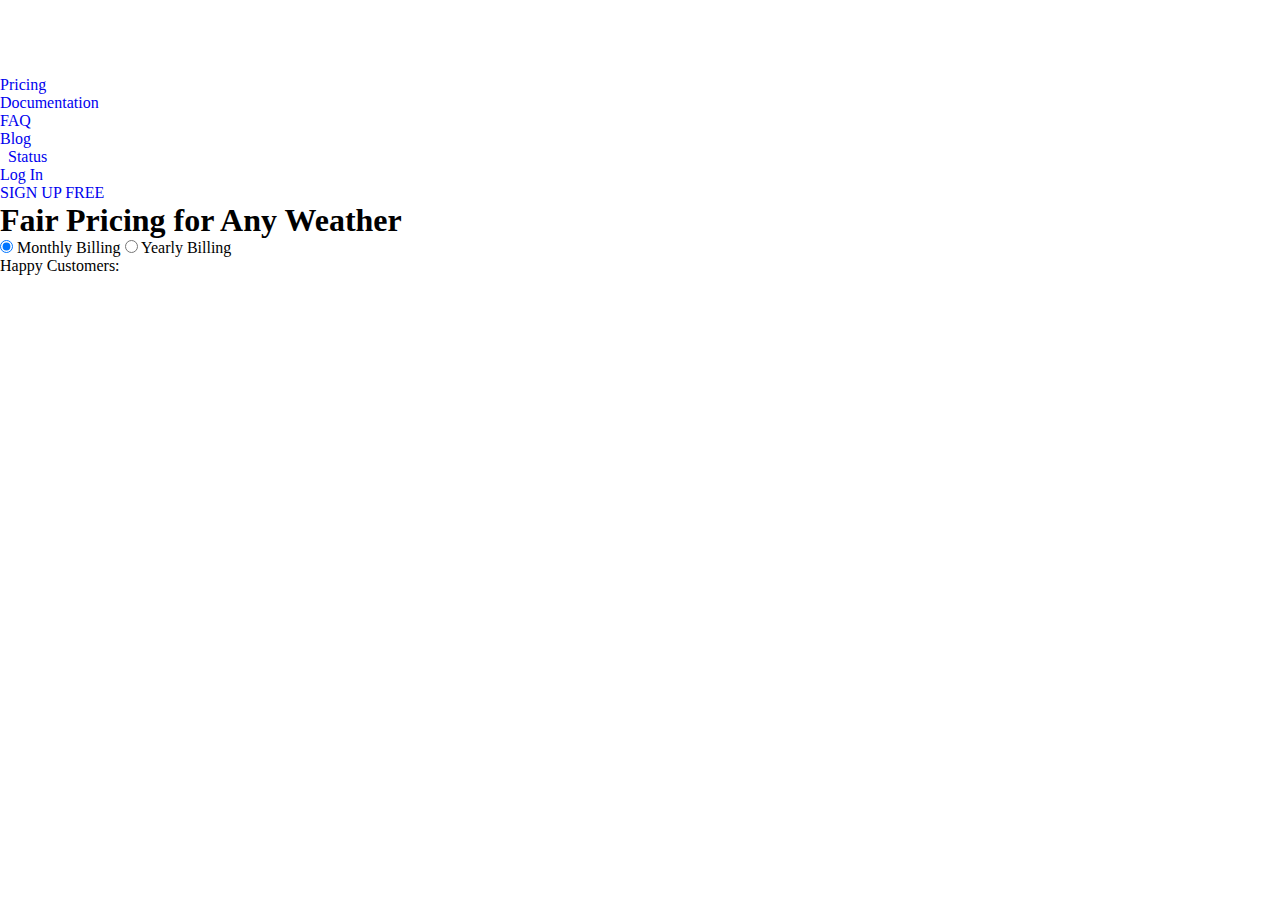
==== pricing-page.html @ 7f5671a5 "building pricing page with less" ====
<!DOCTYPE html>
<html lang="en">
<head>
    <meta charset="UTF-8">
    <meta name="viewport" content="width=device-width, initial-scale=1.0">
    <title>Pricing Page</title>
    <link rel="stylesheet" href="./stylesheets/pricing-style.css">
</head>
<body>
    <nav class="header">
        <div class="logo">
            <a href="#">
                <img src="./assets/weatherstack_logo_white.png" alt="weather stack logo">
            </a>
        </div>
    
        <ul class="nav_list">
            <li><a href="#">Pricing</a></li>
            <li><a href="#">Documentation</a></li>
            <li><a href="#">FAQ</a></li>
            <li><a href="#">Blog</a></li>
            <li id="status"><a href="#">&nbsp;&nbsp;Status</a></li>
            <li id="login"><a href="#">Log In</a></li>
            <li id="signup"><a href="#">SIGN UP FREE</a></li>
        </ul>   
    </nav>

    <div class="index">
    <h1>Fair Pricing for Any Weather</h1>
    <div class="billing">
        <input type="radio" id="monthly" name="billingOption" value="monthly"checked>
        <label for="monthly">Monthly Billing</label>
        <input type="radio" id="yearly" name="billingOption" value="yearly">
        <label for="yearly">Yearly Billing</label>
    </div>
    </div>

    <section class="pricing">

    </section>

    <section class="customers">
        <div class="container">
            <ul>
                <li>Happy Customers:</li>
                <li class="deloitte"></li>
                <li class="microsoft"></li>
                <li class="warnerBros"></li>
                <li class="wawa"></li>
                <li class="schneider"></li>
                <li class="ericsson"></li>
            </ul>
        </div>
    </section>


</body>
</html>
---- stylesheets/pricing-style.css ----
@import "common.css";
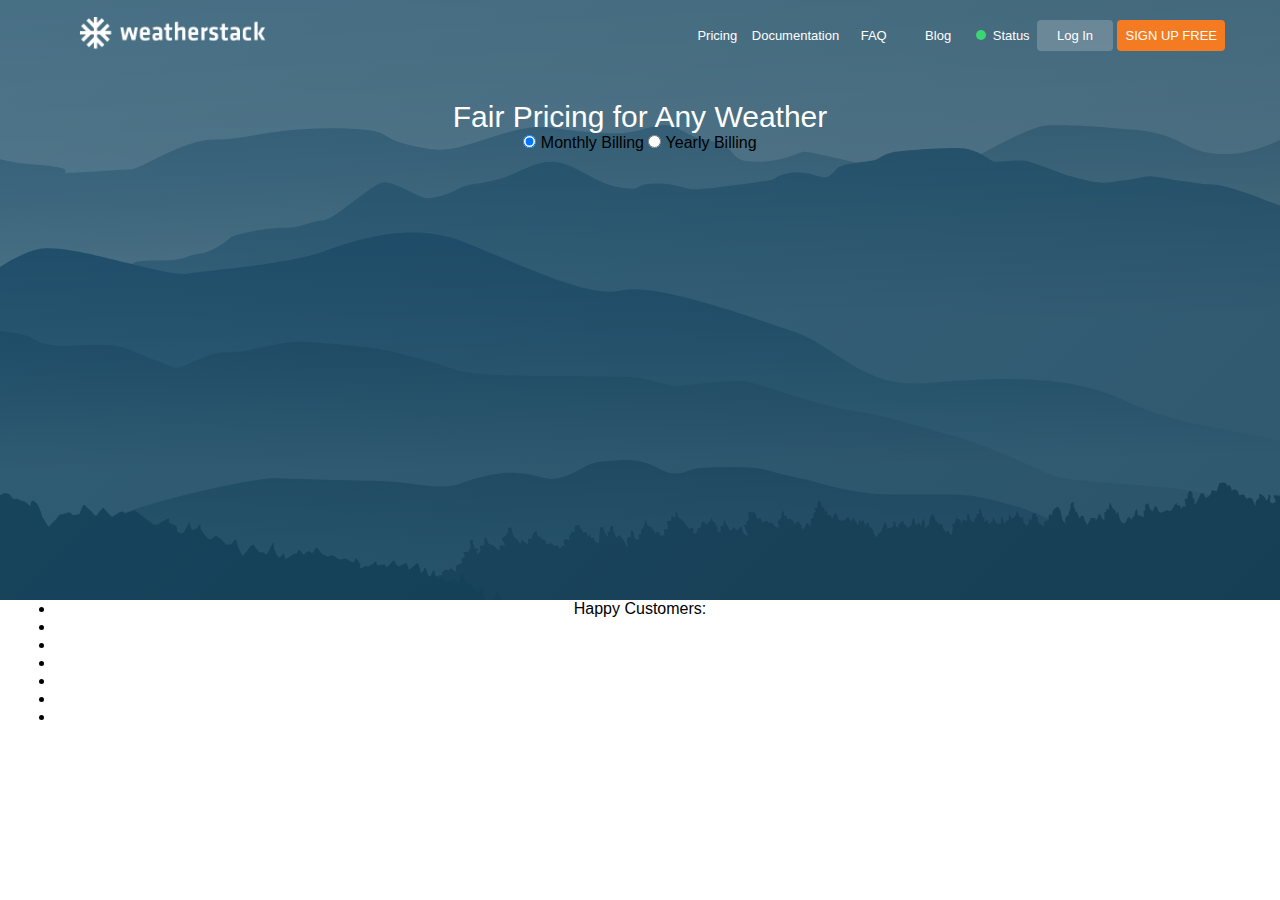
==== commit beba8842: "pricing page" ====
--- a/pricing-page.html
+++ b/pricing-page.html
@@ -1,20 +1,24 @@
-<!DOCTYPE html>
+<!doctype html>
 <html lang="en">
-<head>
-    <meta charset="UTF-8">
-    <meta name="viewport" content="width=device-width, initial-scale=1.0">
+  <head>
+    <meta charset="UTF-8" />
+    <meta name="viewport" content="width=device-width, initial-scale=1.0" />
     <title>Pricing Page</title>
-    <link rel="stylesheet" href="./stylesheets/pricing-style.css">
-</head>
-<body>
-    <nav class="header">
-        <div class="logo">
+    <link rel="stylesheet" href="./stylesheets/pricing-style.css" />
+  </head>
+  <body>
+      <nav class="header">
+        <div class="container">
+          <div class="logo">
             <a href="#">
-                <img src="./assets/weatherstack_logo_white.png" alt="weather stack logo">
+              <img
+                src="./assets/weatherstack_logo_white.png"
+                alt="weather stack logo"
+              />
             </a>
-        </div>
-    
-        <ul class="nav_list">
+          </div>
+
+          <ul class="nav_list">
             <li><a href="#">Pricing</a></li>
             <li><a href="#">Documentation</a></li>
             <li><a href="#">FAQ</a></li>
@@ -22,37 +26,42 @@
             <li id="status"><a href="#">&nbsp;&nbsp;Status</a></li>
             <li id="login"><a href="#">Log In</a></li>
             <li id="signup"><a href="#">SIGN UP FREE</a></li>
-        </ul>   
-    </nav>
+          </ul>
+        </div>
+       </nav>
 
-    <div class="index">
-    <h1>Fair Pricing for Any Weather</h1>
-    <div class="billing">
-        <input type="radio" id="monthly" name="billingOption" value="monthly"checked>
-        <label for="monthly">Monthly Billing</label>
-        <input type="radio" id="yearly" name="billingOption" value="yearly">
-        <label for="yearly">Yearly Billing</label>
-    </div>
-    </div>
-
-    <section class="pricing">
-
+    <section class="hero">
+      <div class="container">
+        <h2>Fair Pricing for Any Weather</h2>
+        <div class="billing">
+          <input
+            type="radio"
+            id="monthly"
+            name="billingOption"
+            value="monthly"
+            checked
+          />
+          <label for="monthly">Monthly Billing</label>
+          <input type="radio" id="yearly" name="billingOption" value="yearly" />
+          <label for="yearly">Yearly Billing</label>
+        </div>
+      </div>
     </section>
 
+    <section class="pricing"></section>
+
     <section class="customers">
-        <div class="container">
-            <ul>
-                <li>Happy Customers:</li>
-                <li class="deloitte"></li>
-                <li class="microsoft"></li>
-                <li class="warnerBros"></li>
-                <li class="wawa"></li>
-                <li class="schneider"></li>
-                <li class="ericsson"></li>
-            </ul>
-        </div>
+      <div class="container">
+        <ul>
+          <li>Happy Customers:</li>
+          <li class="deloitte"></li>
+          <li class="microsoft"></li>
+          <li class="warnerBros"></li>
+          <li class="wawa"></li>
+          <li class="schneider"></li>
+          <li class="ericsson"></li>
+        </ul>
+      </div>
     </section>
-
-
-</body>
-</html>+  </body>
+</html>
--- a/stylesheets/pricing-style.css
+++ b/stylesheets/pricing-style.css
@@ -1 +1,63 @@
 @import "common.css";
+nav.header {
+  background-color: transparent;
+  position: absolute;
+  top: 0;
+  left: 0;
+  right: 0;
+}
+nav.header div.container {
+  height: 70px;
+  display: flex;
+  justify-content: space-between;
+  align-items: center;
+}
+nav.header div.container div.logo {
+  max-width: 20%;
+}
+nav.header div.container div.logo img {
+  max-width: 80%;
+}
+nav.header div.container ul.nav_list {
+  max-width: 600px;
+}
+nav.header div.container ul.nav_list li {
+  font-size: 13px;
+  display: inline-block;
+  min-width: 60px;
+}
+nav.header div.container ul.nav_list li a {
+  color: #fff;
+}
+nav.header div.container ul.nav_list li#status:before {
+  content: "";
+  display: inline-block;
+  height: 10px;
+  width: 10px;
+  background-color: #3bd671;
+  border-radius: 50%;
+}
+nav.header div.container ul.nav_list li#login {
+  padding: 8px;
+  background-color: rgba(255, 255, 255, 0.2);
+  border-radius: 4px;
+  margin: 0;
+}
+nav.header div.container ul.nav_list li#signup {
+  padding: 8px;
+  background-color: #f47b21;
+  border-radius: 4px;
+  margin: 0;
+}
+section.hero {
+  height: 500px;
+  background-image: url("../assets/mountains.svg"), linear-gradient(135deg, #1f4e69 0, #164058 100%);
+  background-size: cover;
+  background-position: 0 35%;
+  padding-top: 100px;
+}
+section.hero h2 {
+  color: #fff;
+  font-size: 30px;
+  font-weight: 400;
+}
